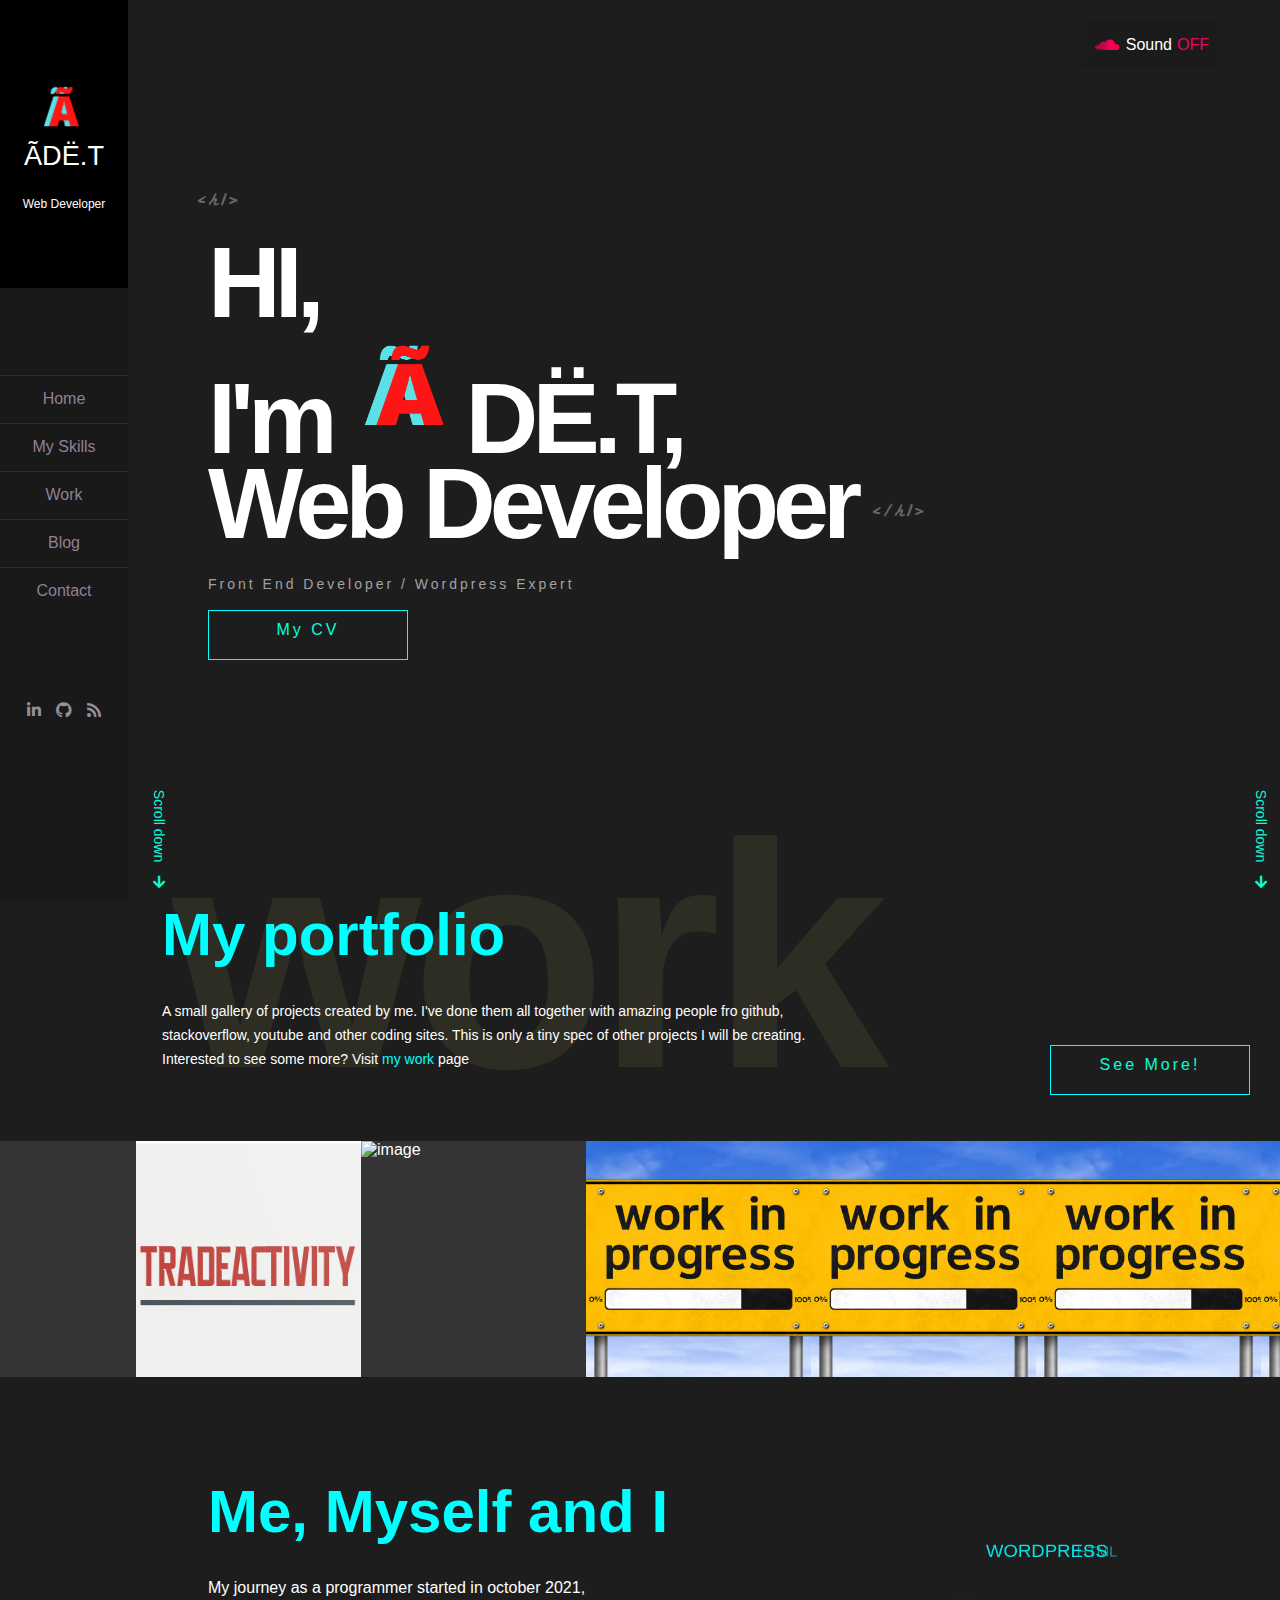
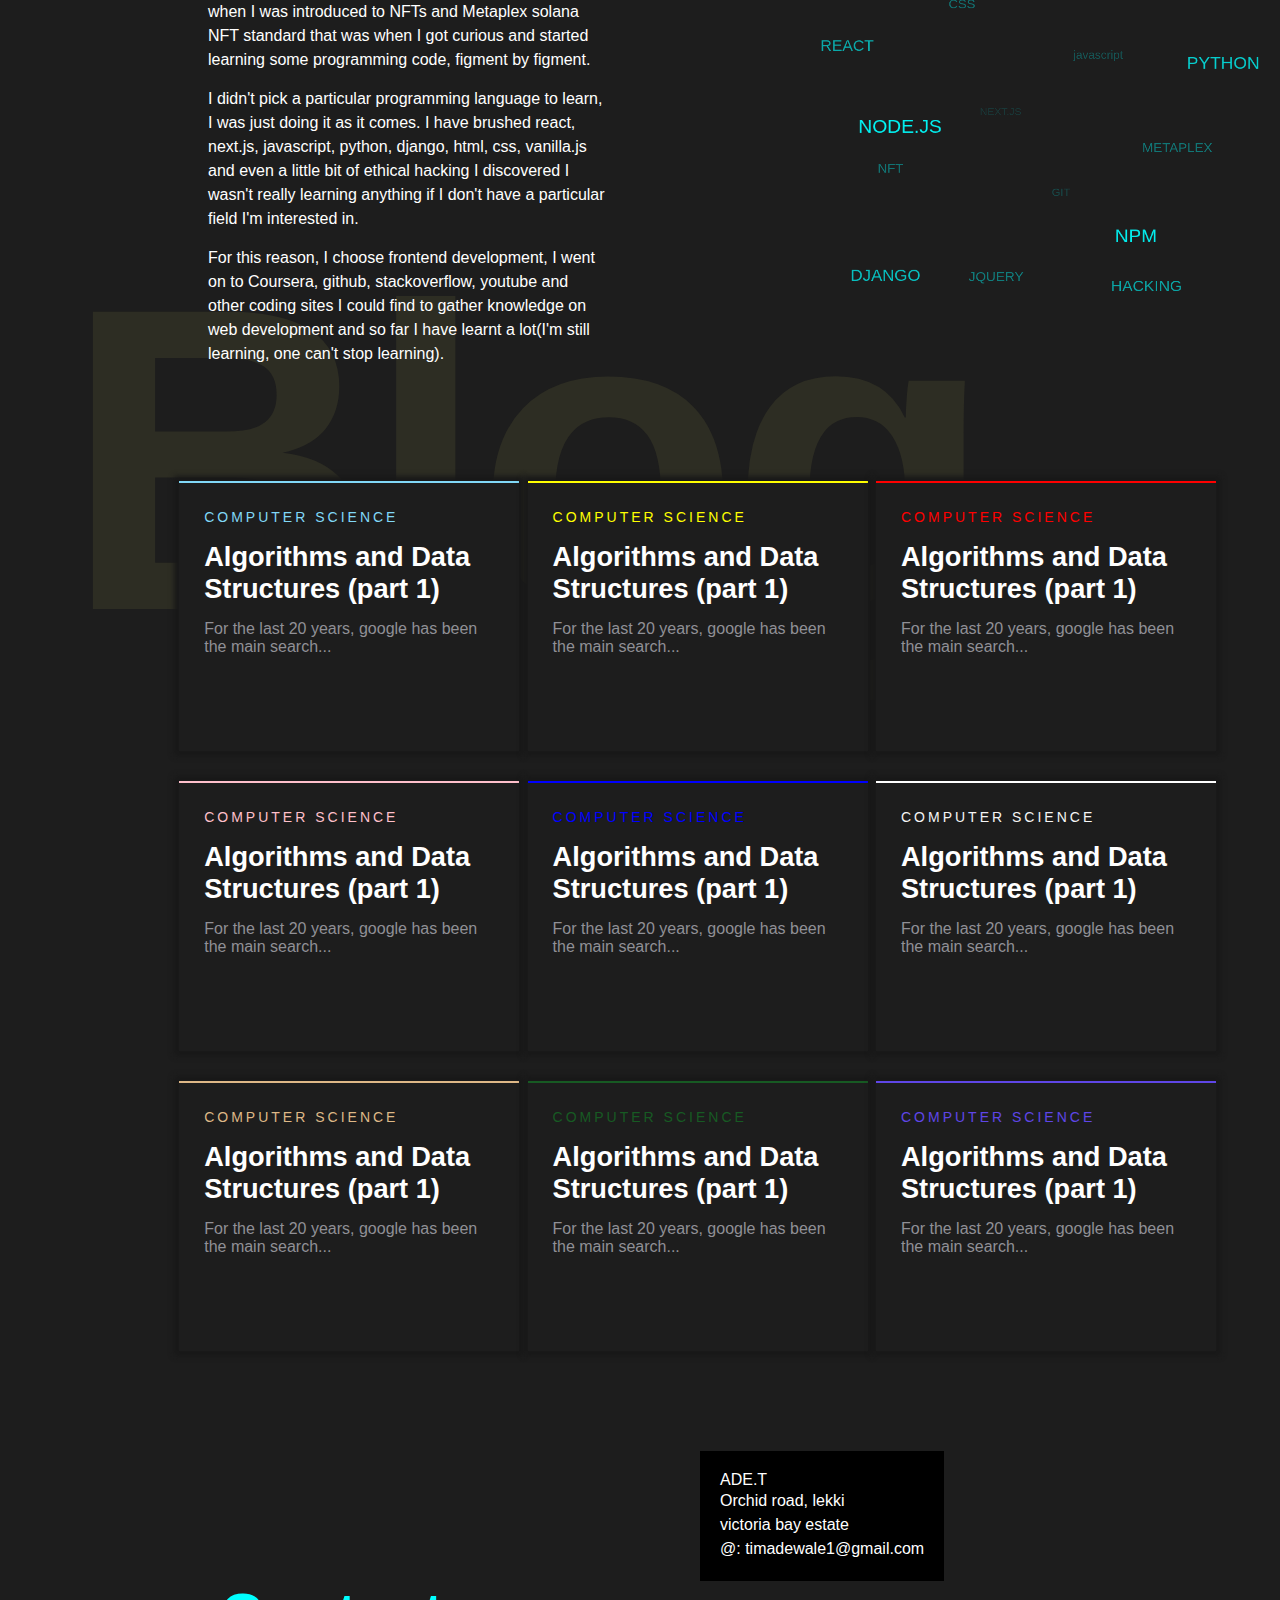
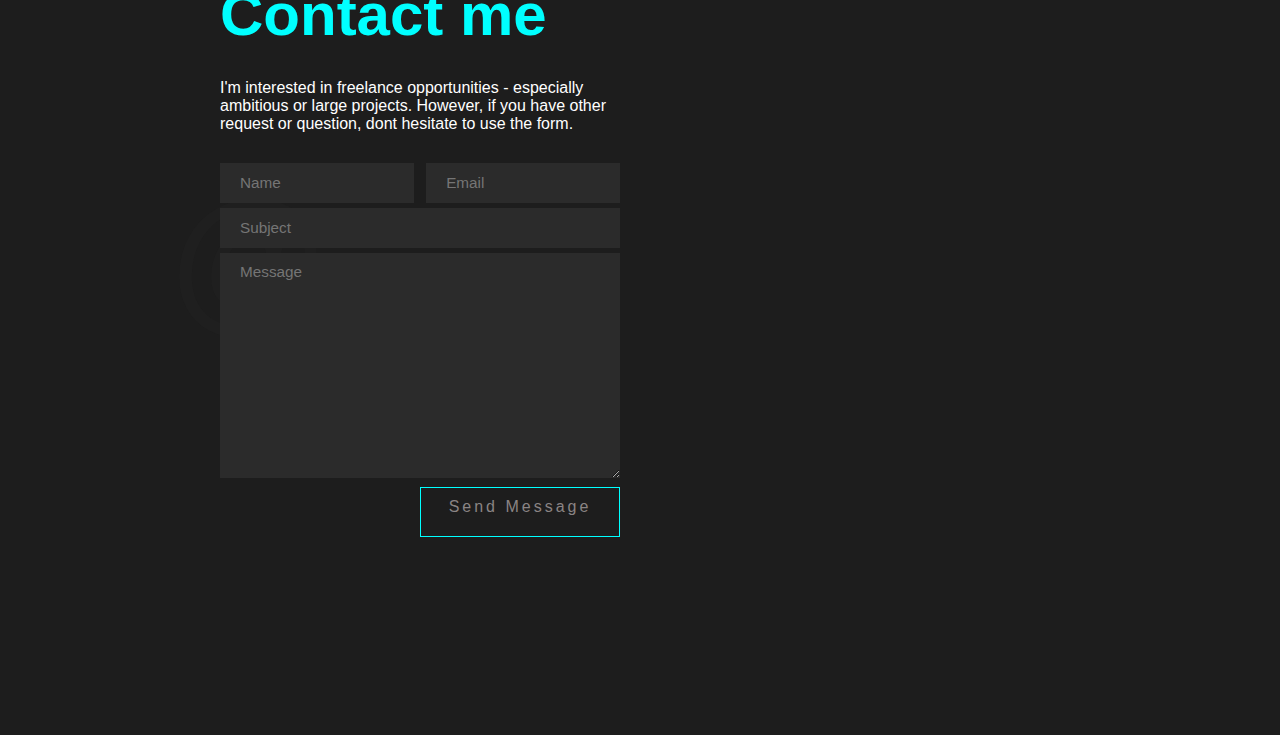
==== Create_jack-Portfolio/index.html @ e7a52b9a "first commit" ====
<!DOCTYPE html>
<html lang="en">
<head>
    <meta charset="UTF-8">
    <meta http-equiv="X-UA-Compatible" content="IE=edge">
    <meta name="viewport" content="width=device-width, initial-scale=1.0">
    <title>Adet portfolio</title>
    <link rel="stylesheet" href="css/styles.css">
    <link rel="stylesheet" href="css/all.min.css">
    <link rel="shortcut icon" href="./images/logo.png" type="image/x-icon">
</head>
<body>
   <header>
        <div id="sound">
            <audio id="myAudio">
                <source src="Avengers.mp3">
            </audio>
            <i class="fab fa-soundcloud sound-cloud"></i>
            <span>Sound</span>
            <div class="on-off">
                <span id="off">OFF</span>
                <span id="on">ON</span>
            </div>
        </div>
        <div class="btns-container">
            <i class="fas fa-bars bars"></i>
            <i class="fas fa-times times"></i>
        </div>
   </header>
   <aside class="aside">
    <div class="aside-wrapper">
        <div class="logo-section">
            <a class="logo" rel="home" href="#">
                <img src="images/logo.png" alt="logo">
                <span>ÃDË.T</span>
            </a>
            <span>Web Developer</span>
        </div>

        <nav class="nav-links">
            <a href="#">Home</a>
            <a href="#section-about">My Skills</a>
            <a href="#section-work">Work</a>
            <a href="#section-blog">Blog</a>
            <a href="#contact-section">Contact</a>
        </nav>
        <ul class="social-icons">
            <li>
                <a href="https://www.linkedin.com/in/timilehin-adewale-7911b8189" target="_blank">
                    <i class="fab fa-linkedin-in"></i>
                </a>
            </li>
            <li>
                <a href="https://github.com/timadewale1" target="_blank">
                    <i class="fab fa-github"></i>
                </a>
            </li>
            <li>
                <a href="">
                    <i class="fas fa-rss"></i>
                </a>
            </li>
        </ul>
    </div>
   </aside>
   <section id="section-home" class="section-home">
        <div class="text-zone">
            <h1>HI, <br> I'm
                <img src="images/logo.png" style="width: 7rem; height: 8rem" alt="ÃDË.T">DË.T, <br> Web Developer
            </h1>
            <p class="gray-text">Front End Developer / Wordpress Expert</p>
            <br>

            <a href="Timilehin cv.pdf" download class="contact-button">
                <div>
                    <span class="bg"></span>
                    <span class="base"></span>
                    <span class="text">
                        My CV
                    </span>
                </div>
            </a>
        </div>
        <div class="scroll-down">
            <span>Scroll down</span>
            <i class="fas fa-arrow-down"></i>
        </div>

        <div class="scroll-down scroll-down--left">
            <span>Scroll down</span>
            <i class="fas fa-arrow-down"></i>
        </div>
   </section>

   <section id="section-work">
    <div id="header">
        <h2>My portfolio</h2>
    </div>
    <div class="text-zone-2">
        <div>
            <p>A small gallery of projects created by me.
                I've done them all together with amazing people fro  github, stackoverflow, youtube and other coding sites.
                This is only a tiny spec of other projects I will be creating.
                <br>
                Interested to see some more? Visit <a href="#" class="me">my work</a> page
            </p>
        </div>
        <a href="#" class="contact-button">
            <div>
                <span class="bg"></span>
                <span class="base"></span>
                <span class="text">
                    See More!
                </span>
            </div>
        </a>
    </div>
    <div class="fake-big-2">work</div>
   </section>

   <div id="home-magicwall" class="fake-magicwall">
    <ul>
        <li>
            <div class="magic-wall_item lazyload">
                <img src="last one/trade.jpg" alt="image">
                <div class="hovercontent"></div>
                <a href="last one/index.html" target="_blank" class="colorbox"></a>
            </div>
        </li>
        <li>
            <div class="magic-wall_item lazyload">
                <img src="anotherportfolio/youtube/starter/logo.png" alt="image">
                <div class="hovercontent"></div>
                <a href="anotherportfolio/youtube/starter/public/index.html" target="_blank" class="colorbox"></a>
            </div>
        </li>
        <li>
            <div class="magic-wall_item lazyload">
                <img src="istockphoto-1317820316-612x612.jpg" alt="image">
                <div class="hovercontent"></div>
                <a href="#" class="colorbox"></a>
            </div>
        </li>
        <li>
            <div class="magic-wall_item lazyload">
                <img src="istockphoto-1317820316-612x612.jpg" alt="image">
                <div class="hovercontent"></div>
                <a href="#" class="colorbox"></a>
            </div>
        </li>
        <li>
            <div class="magic-wall_item lazyload">
                <img src="istockphoto-1317820316-612x612.jpg" alt="image">
                <div class="hovercontent"></div>
                <a href="#" class="colorbox"></a>
            </div>
        </li>
        <li>
            <div class="magic-wall_item lazyload">
                <img src="istockphoto-1317820316-612x612.jpg" alt="image">
                <div class="hovercontent"></div>
                <a href="#" class="colorbox"></a>
            </div>
        </li>
        <li>
            <div class="magic-wall_item lazyload">
                <img src="istockphoto-1317820316-612x612.jpg" alt="image">
                <div class="hovercontent"></div>
                <a href="#" class="colorbox"></a>
            </div>
        </li>
        <li>
            <div class="magic-wall_item lazyload">
                <img src="istockphoto-1317820316-612x612.jpg" alt="image">
                <div class="hovercontent"></div>
                <a href="#" class="colorbox"></a>
            </div>
        </li>
        <li>
            <div class="magic-wall_item lazyload">
                <img src="istockphoto-1317820316-612x612.jpg" alt="image">
                <div class="hovercontent"></div>
                <a href="#" class="colorbox"></a>
            </div>
        </li>
        <li>
            <div class="magic-wall_item lazyload">
                <img src="istockphoto-1317820316-612x612.jpg" alt="image">
                <div class="hovercontent"></div>
                <a href="#" class="colorbox"></a>
            </div>
        </li>
    </ul>
   </div>
<section id="section-about">

    <div class="text-zone-3">
        <div id="header">
            <h2>Me, Myself and I</h2>
        </div>
        <p>My journey as a programmer started in october 2021, when I was introduced to NFTs and Metaplex solana NFT standard
            that was when I got curious and started learning some programming code, figment by figment.
        </p>
        <p>
           I didn't pick a particular programming language to learn, I was just doing it as it comes.
           I have brushed react, next.js, javascript, python, django, html, css, vanilla.js and even a little bit of ethical hacking
           I discovered I wasn't really learning anything if I don't have a particular field I'm interested in.
        </p>
        <p>
            For this reason, I choose frontend development, I went on to Coursera, github, stackoverflow, youtube and other coding sites I could find to
            gather knowledge on web development and so far I have learnt a lot(I'm still learning, one can't stop learning).

        </p>
    </div>
    <div class="skills-chart">
        <div id="myCanvasContainer">
            <canvas width="500" height="500" id="myCanvas">
                <ul id="tags">
                    <li><a href="#" target="_blank">HTML</a></li>
                    <li><a href="#" target="_blank">CSS</a></li>
                    <li><a href="#" target="_blank">WORDPRESS</a></li>
                    <li><a href="#" target="_blank">javascript</a></li>
                    <li><a href="#" target="_blank">REACT</a></li>
                    <li><a href="#" target="_blank">PYTHON</a></li>
                    <li><a href="#" target="_blank">NEXT.JS</a></li>
                    <li><a href="#" target="_blank">NODE.JS</a></li>
                    <li><a href="#" target="_blank">METAPLEX</a></li>
                    <li><a href="#" target="_blank">NFT</a></li>
                    <li><a href="#" target="_blank">NPM</a></li>
                    <li><a href="#" target="_blank">GIT</a></li>
                    <li><a href="#" target="_blank">DJANGO</a></li>
                    <li><a href="#" target="_blank">HACKING</a></li>
                    <li><a href="#" target="_blank">JQUERY</a></li>
                </ul>
            </canvas>
        </div>
    </div>
</section>
<section id="section-blog" class="section-blog">
<div class="fake-big-2">Blog</div>
<div class="blog-articles">

    <article class="post-articles" style="border-top: 2px solid #81d8f7;">
    <div class="post-content">
        <time class="post-date" style="color: #81d8f7;">Computer Science</time>
        <div class="blog-post-title">
            <h5>
                <a href="#">Algorithms and Data Structures (part 1)</a>
            </h5>
        </div>
        <div class="blog-post-content">
            For the last 20 years, google has been the main search...
        </div>
    </div>
</article>
<article class="post-articles" style="border-top: 2px solid yellow;">
    <div class="post-content">
        <time class="post-date" style="color: yellow;">Computer Science</time>
        <div class="blog-post-title">
            <h5>
                <a href="#">Algorithms and Data Structures (part 1)</a>
            </h5>
        </div>
        <div class="blog-post-content">
            For the last 20 years, google has been the main search...
        </div>
    </div>
</article>
<article class="post-articles" style="border-top: 2px solid red;">
    <div class="post-content">
        <time class="post-date" style="color: red;">Computer Science</time>
        <div class="blog-post-title">
            <h5>
                <a href="#">Algorithms and Data Structures (part 1)</a>
            </h5>
        </div>
        <div class="blog-post-content">
            For the last 20 years, google has been the main search...
        </div>
    </div>
</article>
<article class="post-articles" style="border-top: 2px solid pink;">
    <div class="post-content">
        <time class="post-date" style="color: pink;">Computer Science</time>
        <div class="blog-post-title">
            <h5>
                <a href="#">Algorithms and Data Structures (part 1)</a>
            </h5>
        </div>
        <div class="blog-post-content">
            For the last 20 years, google has been the main search...
        </div>
    </div>
</article>
<article class="post-articles" style="border-top: 2px solid blue;">
    <div class="post-content">
        <time class="post-date" style="color: blue;">Computer Science</time>
        <div class="blog-post-title">
            <h5>
                <a href="#">Algorithms and Data Structures (part 1)</a>
            </h5>
        </div>
        <div class="blog-post-content">
            For the last 20 years, google has been the main search...
        </div>
    </div>
</article>
<article class="post-articles" style="border-top: 2px solid white;">
    <div class="post-content">
        <time class="post-date" style="color: whitesmoke;">Computer Science</time>
        <div class="blog-post-title">
            <h5>
                <a href="#">Algorithms and Data Structures (part 1)</a>
            </h5>
        </div>
        <div class="blog-post-content">
            For the last 20 years, google has been the main search...
        </div>
    </div>
</article>
<article class="post-articles" style="border-top: 2px solid burlywood;">
    <div class="post-content">
        <time class="post-date" style="color: burlywood;">Computer Science</time>
        <div class="blog-post-title">
            <h5>
                <a href="#">Algorithms and Data Structures (part 1)</a>
            </h5>
        </div>
        <div class="blog-post-content">
            For the last 20 years, google has been the main search...
        </div>
    </div>
</article>
<article class="post-articles" style="border-top: 2px solid #175a23;">
    <div class="post-content">
        <time class="post-date" style="color: #175a23;">Computer Science</time>
        <div class="blog-post-title">
            <h5>
                <a href="#">Algorithms and Data Structures (part 1)</a>
            </h5>
        </div>
        <div class="blog-post-content">
            For the last 20 years, google has been the main search...
        </div>
    </div>
</article>
<article class="post-articles" style="border-top: 2px solid #5f46e7;">
    <div class="post-content">
        <time class="post-date" style="color: #5f46e7;">Computer Science</time>
        <div class="blog-post-title">
            <h5>
                <a href="#">Algorithms and Data Structures (part 1)</a>
            </h5>
        </div>
        <div class="blog-post-content">
            For the last 20 years, google has been the main search...
        </div>
    </div>
</article>

</div>
</section>

<section id="contact-section">
<div class="contact-section contact-wrapper">
    <div class="fake-big">@</div>
    <form class="contact-form">
        <div class="contact-heading">
            <div id="header">
                <h2>Contact me</h2>
            </div>
            <p>
                 I'm interested in freelance opportunities - especially ambitious or large projects. However, if you have other request or question, dont hesitate to use the form.
            </p>
        </div>
            <div class="form-input-wrapper">
                <div class="form-input-group">
                    <input type="text" placeholder="Name" name="name">
                    <span></span>
                </div>
                <div class="form-input-group">
                    <input type="email" name="email" placeholder="Email" class="email">
                    <span></span>
                </div> 
</div>
<div class="form-input-group">
    <input type="text" name="subject" placeholder="Subject" class="subject">
    <span></span>
</div>
<div class="form-input-group">
<textarea type="text" placeholder="Message" class="Message"></textarea>
<span></span>
</div>
<div class="message"></div>
<button type="submit" class="contact-button submit-button">
    <div>
        <span class="bg"></span>
        <span class="base"></span>
        <span class="text">
            Send Message
        </span>
    </div>
</button>
    </form>

    <div class="google-map">
        <iframe
            src="https://www.google.com/maps/embed?pb=!1m14!1m12!1m3!1d31716.791801707954!2d3.5171256290527397!3d6.445505750022393!2m3!1f0!2f0!3f0!3m2!1i1024!2i768!4f13.1!5e0!3m2!1sen!2sng!4v1663961515695!5m2!1sen!2sng"
            style="border:0;" allowfullscreen="" loading="lazy" referrerpolicy="no-referrer-when-downgrade">
        </iframe>
        <div class="map-content">
            <p>ADE.T </p>
            <span>
                Orchid road, lekki
                <br />
                victoria bay estate
            </span>
            <br />
            <span>@: timadewale1@gmail.com</span>
        </div>
    </div>
</div>
</section>


<script type="text/javascript" src="https://code.jquery.com/jquery-3.6.0.js"></script>
<script type="text/javascript" src="https://cdn.jsdelivr.net/npm/@emailjs/browser@3/dist/email.min.js">
</script>
  <script type="text/javascript" src="javascript/jquery.tagcanvas.js"></script>
   <script type="text/javascript"  src="javascript/index.js"></script>	
   <script type="text/javascript" src="javascript/main.js"></script>
</body>
</html>
---- Create_jack-Portfolio/css/styles.css ----
@import url('https://fonts.googleapis.com/css2?family=La+Belle+Aurore&display=swap');
@import url('https://fonts.googleapis.com/css2?family=Open+Sans&display=swap');
*,
::before,
::after{
    margin: 0;
    padding: 0;
    box-sizing: border-box;
}
body{
    font-family: sans-serif;
    color: rgb(255, 255, 255);
    background: rgb(29, 29, 29);
}
header{
    width: 95%;
    height: 10vh;
    margin: auto;
    display: flex;
    justify-content: space-between;
    align-items: center;
    position: fixed;
    z-index: 2;
}
#sound{
    padding: 7px;
    background-color: #1b1b1b;
    border-radius: 5px;
    display: flex;
    align-items: center;
    color: #fff;
}
.sound-cloud{
    font-size: 1.2rem;
    margin: 7px;
    color: #f50057;
}
.on-off{
    cursor: pointer;
    margin-left: 5px;
}
#off{
    color: #f50057;
}
#on{
    display: none;
    color: #08fdd8;
}
.btns-container .fas{
    font-size: 2rem;
    padding: 10px;
    background-color: #181818;
    color: #fff;
    cursor: pointer;
}
.btns-container fas:nth-child(2){
    display: none;
}
 
.aside{
    width: 100%;
    height: 0;
    position: fixed;
    top: 0;
    left: 0;
   overflow: hidden;
   background-color: #191919;
   z-index: 1;
}
.show-nav{
    height: 100%;
    overflow: visible;
}
.aside-wrapper{
    height: 100vh;
    display: flex;
    align-items: center;
    justify-content: space-between;
    flex-direction: column;
}
.logo-section{
    min-height: 32vh;
    width: 100%;
    display: flex;
    justify-content: center;
    align-items: center;
    flex-direction: column;
    background-color: #000;
    color: #fff;
}
.logo{
    display: grid;
    place-items: center;
    text-decoration: none;
}
.logo img{
    width: 45px;
    height: auto;
}
.logo span{
    font-size: 1.7rem;
    color: #fff;
}
.logo-section > span{
    margin-top: 25px;
    font-size: 12px;
    font-size: 'Times New Roman', Times, serif;
}

.nav-links a{
    display: block;
    text-align: center;
    line-height: 3rem;
    text-decoration: none;
    color: #908096;
}
.nav-links a:hover{
    color: aqua;
}
.nav-links a::before{
    content: '';
    width: 100%;
    height: 1px;
    position: absolute;
    left: 0;
    background-color: #2d2d2e;
}
.social-icons{
    list-style: none;
    display: flex;
    margin-bottom: 30px;
}
.social-icons li{
    width: 30px;
    font-size: 1rem;
}
.social-icons li a{
    text-decoration: none;
    color: #909096;
}
.social-icons li a:hover{
    color: aqua;
}

#section-home{
    min-height: 100vh;
    display: flex;
    align-items: center;
    padding-left: 1.5rem;
}
.text-zone h1{
    font-size: 3rem;
    line-height: 50px;
    letter-spacing: -3px;
    position: relative;
}
.text-zone h1::before{
    content: '<h1>';
    position: absolute;
    top: -80px;
    left: -10px;
    font-size: 1.2rem;
    font-family: 'la belle Aurore', cursive;
    color: #666565;
    letter-spacing: 3px;
}
.text-zone h1::after{
    content: '</h1>';
    position: absolute;
    bottom:  -10px;
    right: -70px;
    font-size: 1.2rem;
    font-family: 'la belle Aurore', cursive;
    color: #666565;
    letter-spacing: 3px;
}
.text-zone img{
    width: 35px;
    height: 50px;
}
.text-zone .gray-text{
    margin-top: 30px;
    color: #a2a2a3;
    letter-spacing: 0px;
    font-size: 14px;
    position: relative;
}

.contact-button{
    text-align: center;
    margin-top: 50px 0 0;
text-decoration: none;
width: 100%;
max-width: 200px;
height: 50px;
display: block;
line-height: 40px;
letter-spacing: 3px;
position: relative;
color: #08fdd8;
}
.contact-button div{
    position: relative;
    width: 100%;
    height: 100%;
    overflow: hidden;
    transition: all .3s ease-in-out;
}
.contact-button span.bg{
    position: absolute;
    width: 0%;
    height: 100%;
    left: -5px;
    top: 0;
    transition: all .3s ease-in-out;
    background-color: aqua;
    transform: skewX(-19deg);
}
.contact-button:hover span.bg{
    width: 110%;
}
.contact-button span.base{
    width: 100%;
    height: 100%;
    position: absolute;
    left: 0;
    border: 1px solid aqua;
    box-sizing: border-box;
}
.contact-button span.text{
    position: absolute;
    width: 100%;
    height: 100%;
    top: 0;
    left: 0;
}
.contact-button:hover span.text{
    color: #1d1d1d;
}
.scroll-down{
    position: absolute;
    right: 30px;
    bottom: 3.3rem;
    display: flex;
    flex-direction: column;
    align-items: center;
    justify-content: center;
    transform: rotate(90deg);
    display: block;
    font-size: 14px;
    color: #08fdd8;
}
.scroll-down--left{
    left: -30px;
    right: auto;
}
.scroll-down span{
    display: inline-block;
    animation: scroll .5s linear infinite alternate-reverse;
}
@keyframes scroll{
    0%{
        transform: translateX(-7px);
    }
    100%{
        transform: translateX(7px);
    }
}
.scroll-down .fas{
    transform: rotate(270deg);
    margin-left: 10px;
}

#section-work{
    padding-right: 5rem 0 5rem 1.5rem;
    position: relative;
}
#header{
    font-size: 2rem;
    color: aqua;
    margin-bottom: 30px;
}
.text-zone-2 p{
    line-height: 1.5;
}
.me{
    text-decoration: none;
    color: aqua;
}
.fake-big {
    display: block;
    font-size: 10rem;
    font-weight: bolder;
    position: absolute;
    left: 170px;
    color: rgba(65,65,65,0.068);
    text-shadow: 2px 2px 4px 0 rgba(27, 26, 26, 0.5);
    user-select: none;
}
.fake-big-2{
    font-size: 12rem;
    font-weight: 700;
    position: absolute;
    color: #2d2d23;
    left: 10px;
    bottom: -70px;
    letter-spacing: -10px;
    z-index: -999;
}
.fake-magicwall{
    background-color: rgba(255, 255, 255, 0.1);
}
.fake-magicwall ul{
    list-style: none;
    display: flex;
    display: -ms-flexbox;
    display: -webkit-box;
    flex-wrap: wrap;
}
.fake-magicwall ul li{
    width: 161px;
    height: 160px;
    position: relative;
    overflow: hidden;
    display: list-item;
}
.fake-magicwall .magic-wall_item{
    position: absolute;
    top: 0;
    left: 0;
    bottom: 0;
    right: 0;
    transition: transform 0.5s, opacity 0.5s;
    transition: transform 0.5s, opacity 0.5s, -webkit-transform 0.5s;
}
.fake-magicwall img{
    width: 100%;
    height: 100%;
    object-fit: cover;
}
.fake-magicwall ul li:hover .magic-wall_item{
    transform: scale(1.14);
    -ms-transform: scale(1.4);
    -webkit-transform: scale(1.14);
}
.fake-magicwall ul li a.colorbox{
    display: flex;
    position: absolute;
    top: 0;
    left: 0;
    width: 100%;
    height: 100%;
    background: url(../images/circle.png) no-repeat;
    opacity: 0;
    transition: all 150ms ease-out;
    -o-transition: all 150ms ease-out;
    -webkit-transition: all 150ms ease-out;
    transform: scale(0.2);
}
.fake-magicwall ul li:hover a.colorbox{
    transform: scale(0.6);
    opacity: 1;
}

#section-about{
    padding-left: 1.5rem;
    margin-top: 100px;
    display: flex;
    flex-direction: column;
    justify-content: space-between;
    align-items: center;
    position: relative;
}
.text-zone-3 p{
    margin-bottom: 15px;
    line-height: 1.5rem;
}


.section-blog{
    width: 85%;
    margin: 100px auto 0;
    position: relative;
}
.section-blog .fake-big-2{
    font-size: 12rem;
    font-weight: bolder;
    position: absolute;
    top: -180px;
    left: 0;
}
.blog-articles{
    display: flex;
    justify-content: space-between;
    align-items: center;
    flex-direction: column;
}
.post-articles{
    width: 100%;
    height: 220px;
    background-color: #1d1d1d;
    padding: 25px;
    color: #909096;
    box-shadow: 0 0 5px 5px #191919;
    margin-bottom: 30px;
}
.post-date{
    font-size: 14px;
    letter-spacing: 3px;
    text-transform: uppercase;
}
.blog-post-title h5 a{
    font-size: 1.5rem;
    text-decoration: none;
    color: #fff;
    display: block;
    margin: 15px 0;
}
.blog-post-title h5 a:hover{
    color: #06b99e;
}
.contact-heading{
    margin-bottom: 30px;
}
.contact-section{
    width: 85%;
    margin: 0 auto;
    min-height: 100vh;
    display: flex;
    justify-content: center;
    align-items: center;
    flex-direction: column;
    position: relative;
}
.form-input-group{
    width: 100%;
    position: relative;
}
.form-input-group input, textarea{
    width: 100%;
    height: 40px;
    outline: none;
    border: none;
    padding: 0 20px;
    margin-bottom: 5px;
    font-family: sans-serif;
    font-size: 0.957rem;
    box-shadow: 0 0 0px 1000px #2b2b2b inset;
    color: #8a8484;
}
.form-input-group textarea{
    height: 25vh;
    padding: 10px 20px;
}
.submit-button{
    background: transparent;
    border: none;
    outline: none;
    float: right;
    display: block;
    font-size: 1rem;
    cursor: pointer;
    color: #8a8484;
}

.form-input-group input + span::after, 
.form-input-group textarea + span::after{
    content: ''; 
    width: 0;
    height: 2px;
    position: absolute;
    background: aqua;
    bottom: 5px;
    left: 0;
    transition: ALL 0.3s linear;
}
.form-input-group input:focus + span::after, 
.form-input-group textarea:focus + span::after{
    width: 100%;
}
.error input, 
.error textarea{
    border-bottom: 2px solid red;
    transition: all 0.2s linear;
}
.success input, 
.success textarea{
    border-bottom: 2px solid green;
    transition: all 0.2s linear;
}
.message{
    position: absolute;
    bottom: 500px;
    right: 0;
    transition: all 0.3s ease-in-out;
    /* width: 200px; */
    /* background-color: red; */
    /* height: 50px; */
    transform: translate(100%, 50%);
    transition: all 0.3s linear;
    display: flex;
    flex-direction: column-reverse;
}
.message-content{
    padding: 15px;
    background: red;
    color: white;
    opacity: 1;
    transition: opacity 550ms ease-in-out;
    margin-bottom: 5px;
}
.message-content.hide{
    opacity: 0;
}
.google-map{
    position: relative;
    width: 100%;
}
.google-map iframe{
    width: 100%;
    margin-top: 50px;
    height: 60vh;
    position: relative;
}
.map-content{
    background-color: black;
    color: white;
    position: absolute;
    top: 70px;
    left: 40px;
    padding: 20px;
    backdrop-filter: blur(70%);
}
.map-content span{
    font-size: 16px;
    line-height: 1.5rem;
}




@media screen and (min-width: 950px) {
    header{
        justify-content: flex-end;
    }
    .btns-container{
        display: none;
    }

    .aside{
        width: 10%;
        height: 100%;
    }
    .aside-wrapper{
        height: 80%;
    }
    .logo-section{
        height: 25vh;
    }
    .logo img{
        width: 50px;
        height: auto;
    }
    .social-icons{
        margin-bottom: 0;
    }
    .social-icons li{
        text-align: center;
        font-size: 1rem;
    }

#section-home{
    padding-left: 13rem;
}
.text-zone h1{
    font-size: 6.3rem;
    line-height: 85px;
    letter-spacing: -6px;
}
.text-zone img{
    width: 35px;
    height: 50px;
}
.text-zone .gray-text{
    margin-top: 30px;
    color: #a2a2a3;
    letter-spacing: 3px;
}
.scroll-down{
    right: -30px;
    bottom: 3.3rem;
}
.scroll-down--left{
    left: 110px;
    right: auto;
}
#section-work{
    width: 85%;
    margin: 0 30px 0 auto;
    display: flex;
    flex-direction: column;
}
.text-zone-2{
    display: flex;
    justify-content: space-between;
    align-items: center;
}
#header{
    font-size: 2.5rem;
}
.text-zone-2 p{
    width: 700px;
    font-size: 14px;
    line-height: 1.5rem;
    margin-bottom: 70px;
}
.fake-big-2{
    font-size: 20rem;
    font-weight: 700;
    right: 560px;
    /* top: 0; */
    bottom: 1px;
}
.fake-magicwall{
    padding-left: 8.5rem;
}
.fake-magicwall ul li{
    width: 225px;
    height: 236px;
}

#section-about{
    flex-direction: row;
    padding-left: 13rem;
}
#text-zone-3 #header{
    width: 500px;
    font-size: 3rem;
}
.text-zone-3 p{
    width: 400px;
}
.skills-charts{
    margin-right: 20%;
}

.section-blog{
    width: 90%;
    margin: 100px auto 0;
}
.section-blog .fake-big-2{
    font-size: 27rem;
    top: -270px;
}
.blog-articles{
    width: 90%;
    margin: 0 0 0 auto;
    flex-flow: row wrap;
}
.post-articles{
    width: 340px;
    height: 270px;
}
.blog-post-title h5 a{
    font-size: 1.7rem;
    line-height: 2rem;
}
.contact-section {
    width: 100%;
    display: grid;
    grid-template-columns: 1fr 1fr;
    align-items: center;
    grid-column-gap: 2.5rem;
}
.contact-form{
    width: 400px;
    margin: 0 0 0 auto;
}
.form-input-wrapper{
    display: grid;
    grid-template-columns: 1fr 1fr;
    grid-column-gap: 0.77rem;
}
.google-map iframe{
    width: 100%;
    height: 100vh;
}

}  

#nokey{
    color: blue;
}
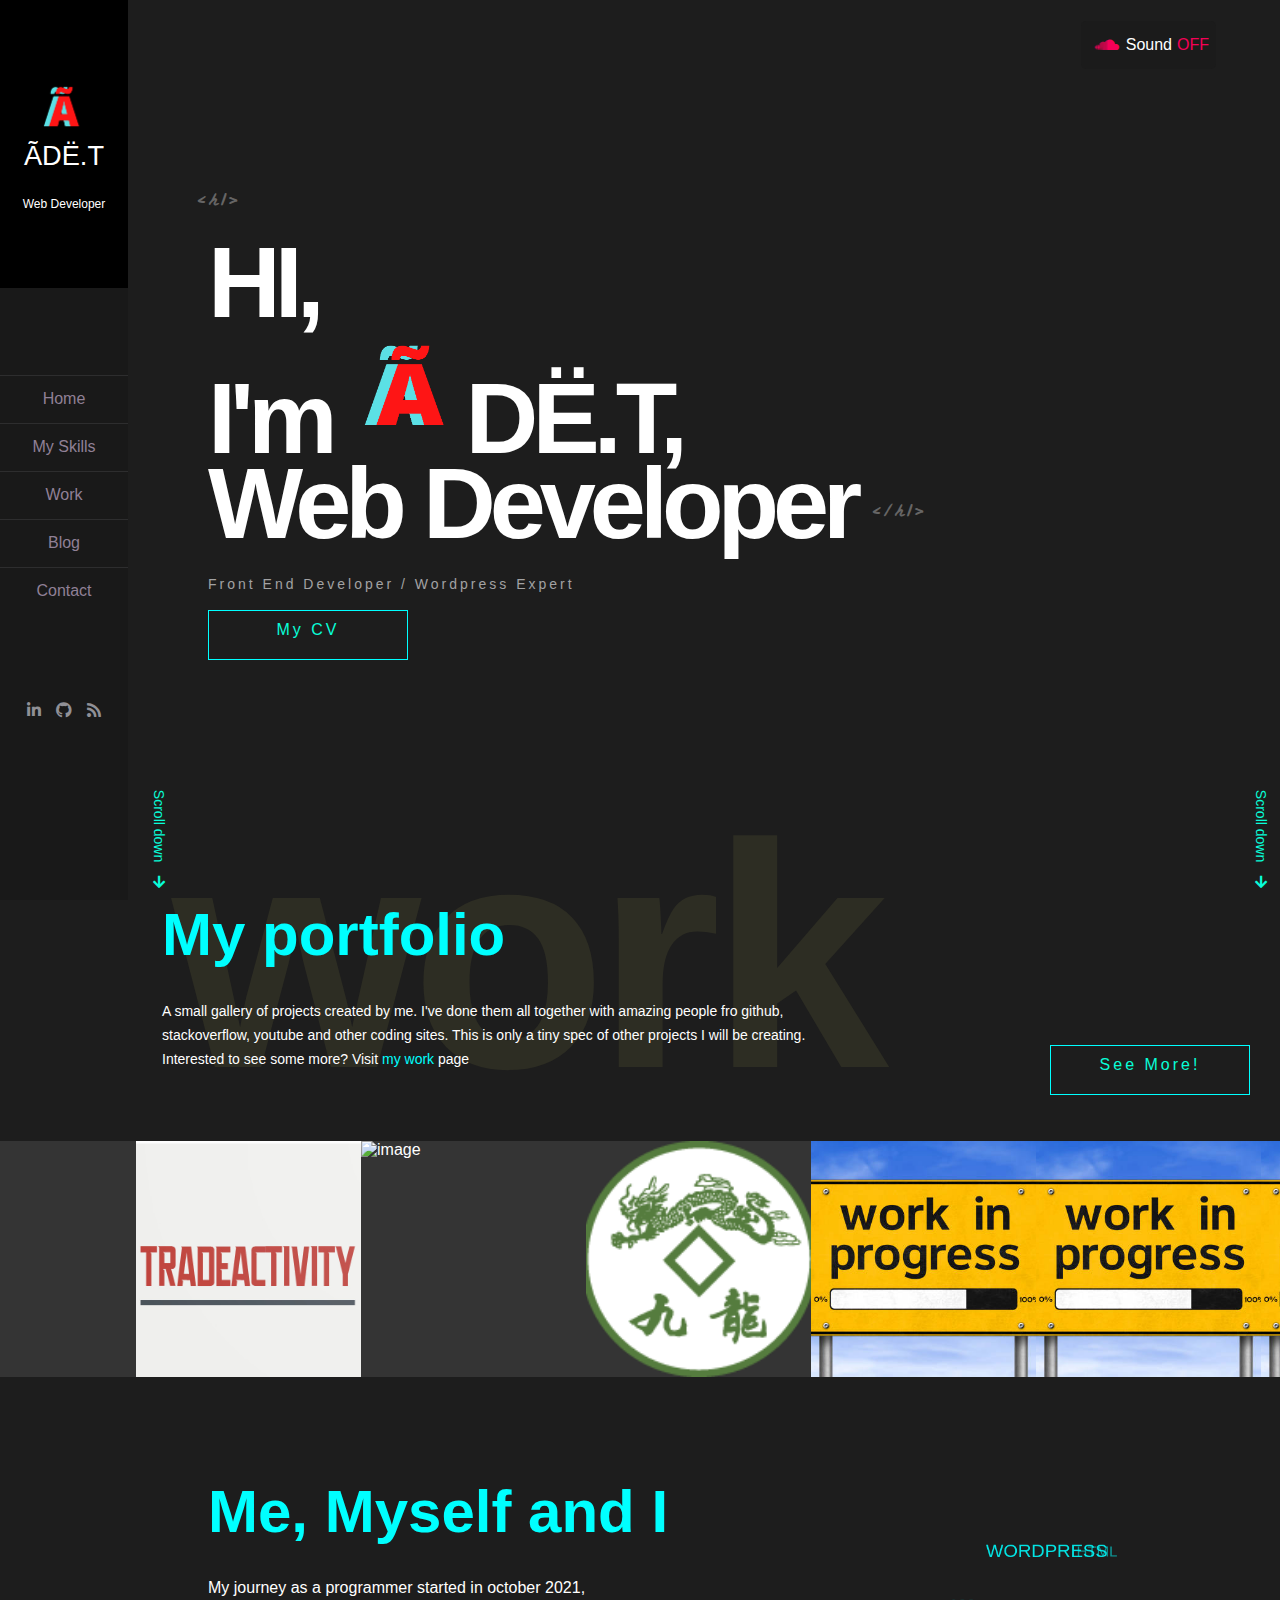
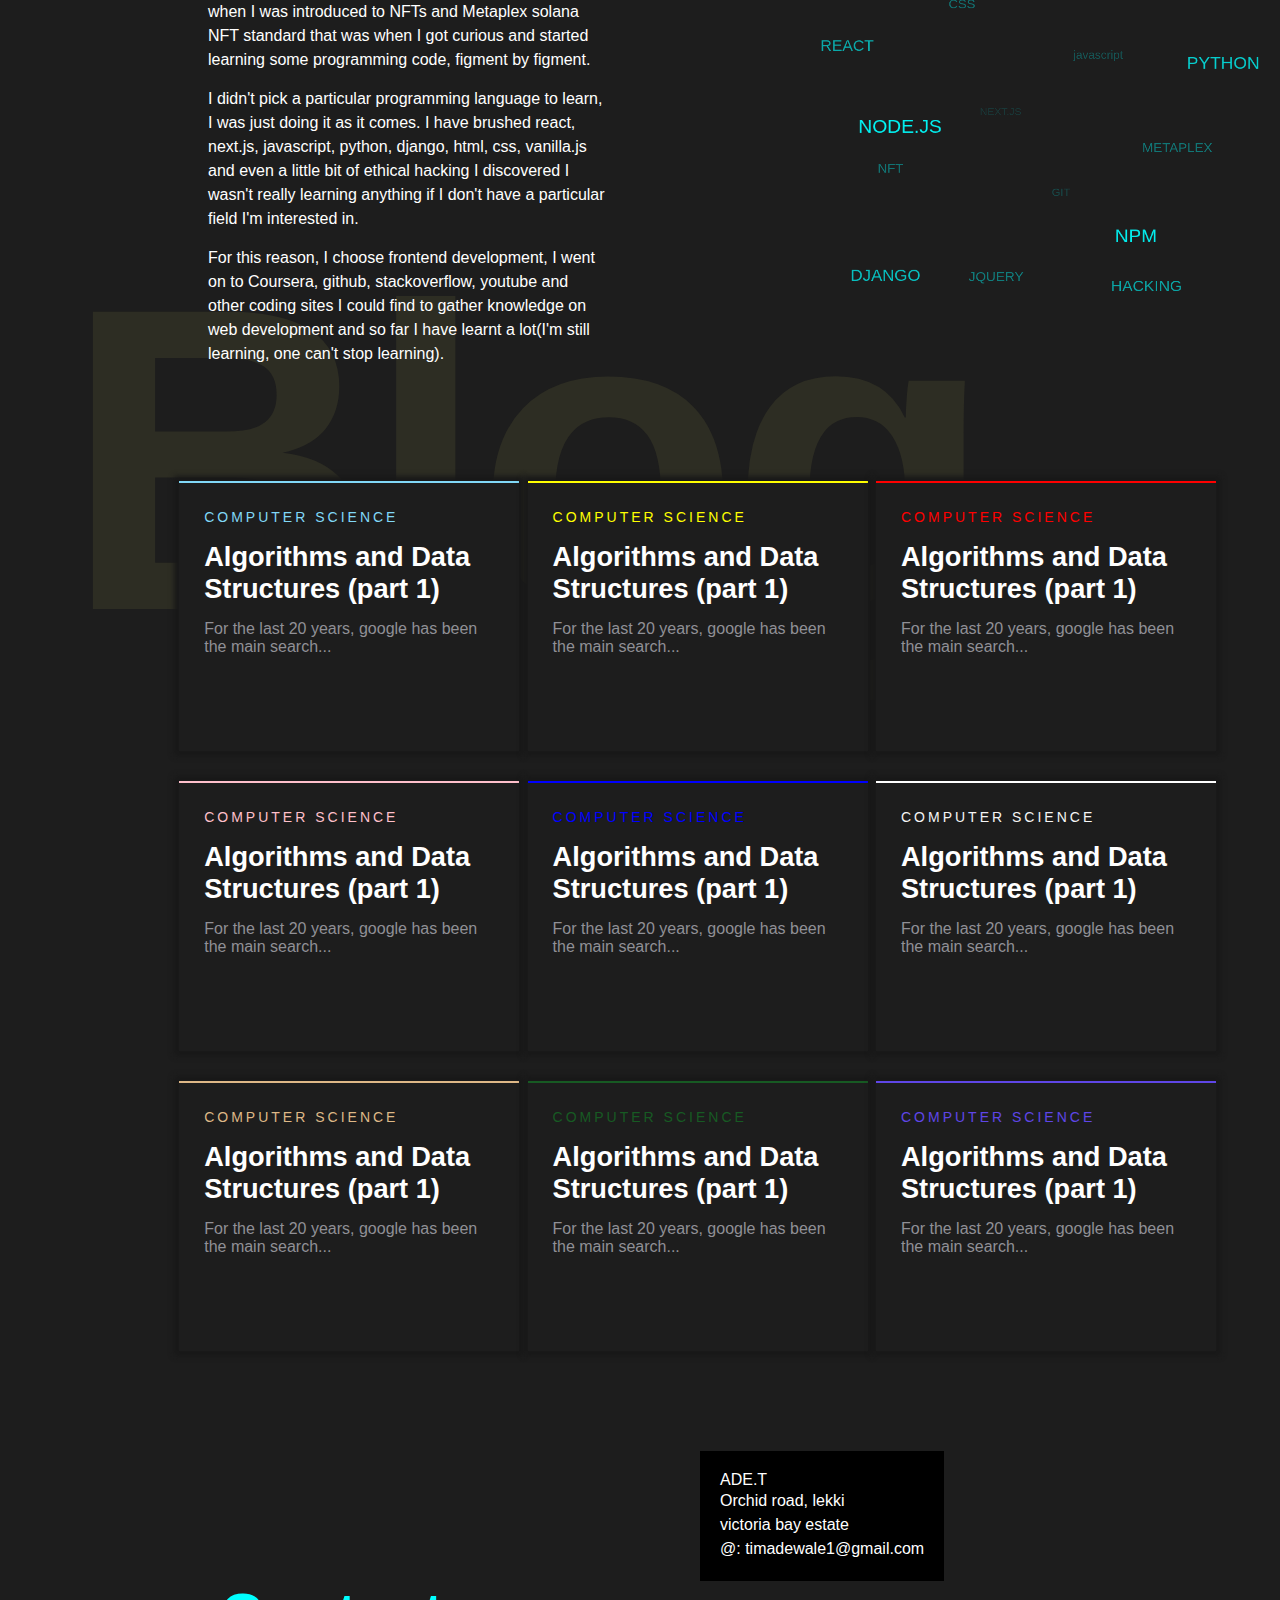
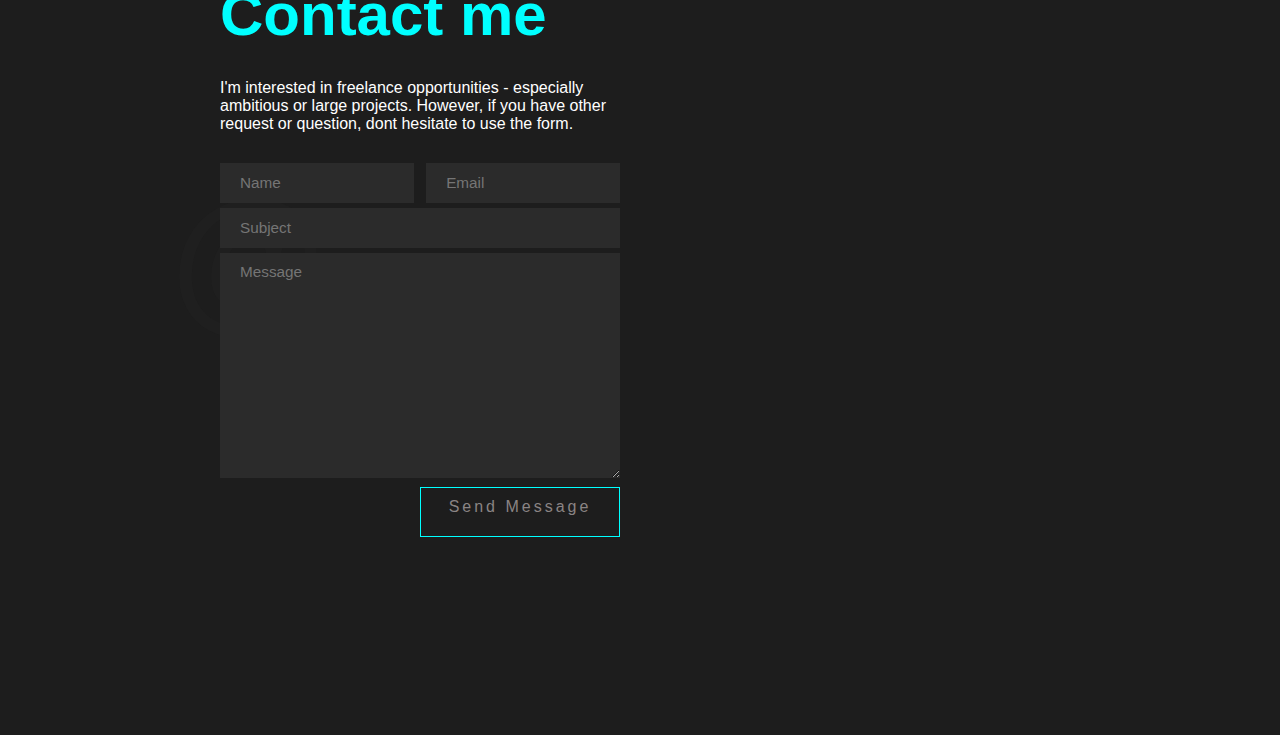
==== commit c7dc274b: "commit" ====
--- a/Create_jack-Portfolio/index.html
+++ b/Create_jack-Portfolio/index.html
@@ -136,9 +136,9 @@
         </li>
         <li>
             <div class="magic-wall_item lazyload">
-                <img src="istockphoto-1317820316-612x612.jpg" alt="image">
-                <div class="hovercontent"></div>
-                <a href="#" class="colorbox"></a>
+                <img src="assignment/images/restaurant-logo_large.png" alt="image">
+                <div class="hovercontent"></div>
+                <a href="assignment/index.html" target="_blank" class="colorbox"></a>
             </div>
         </li>
         <li>
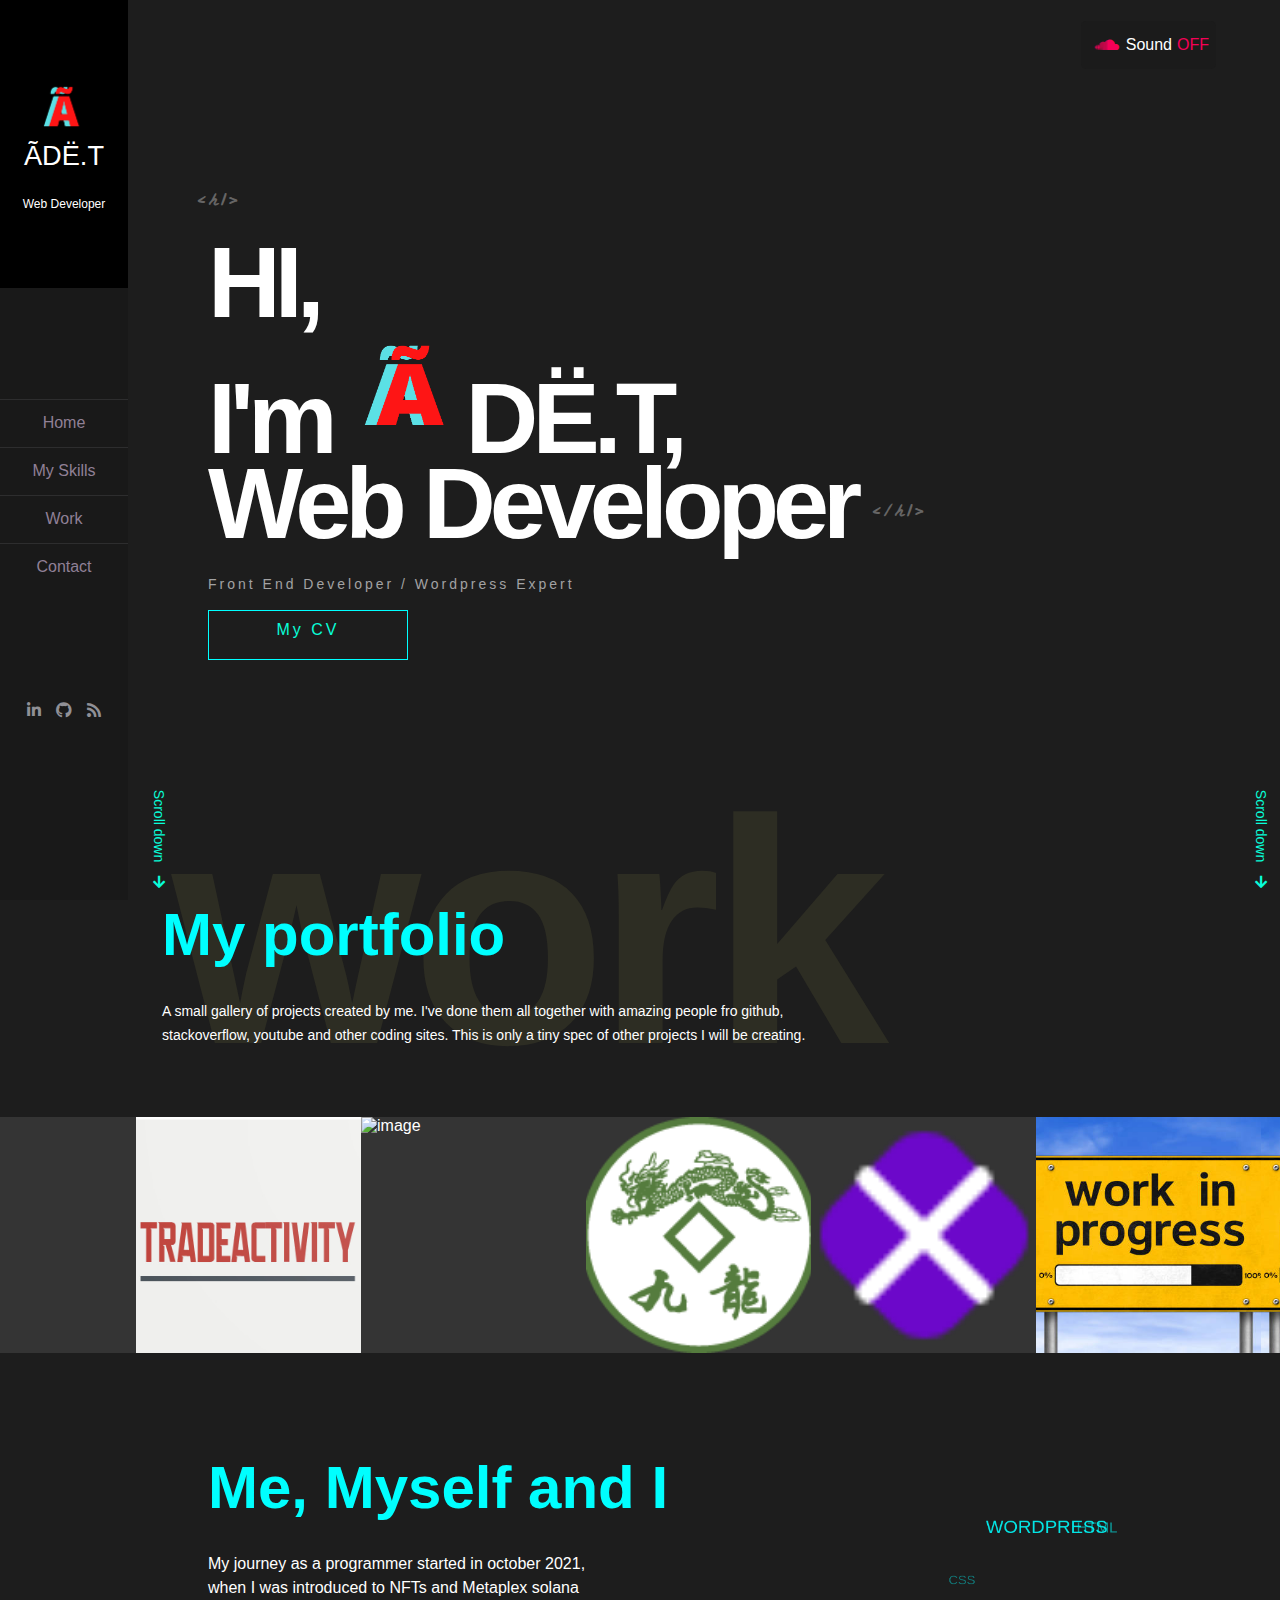
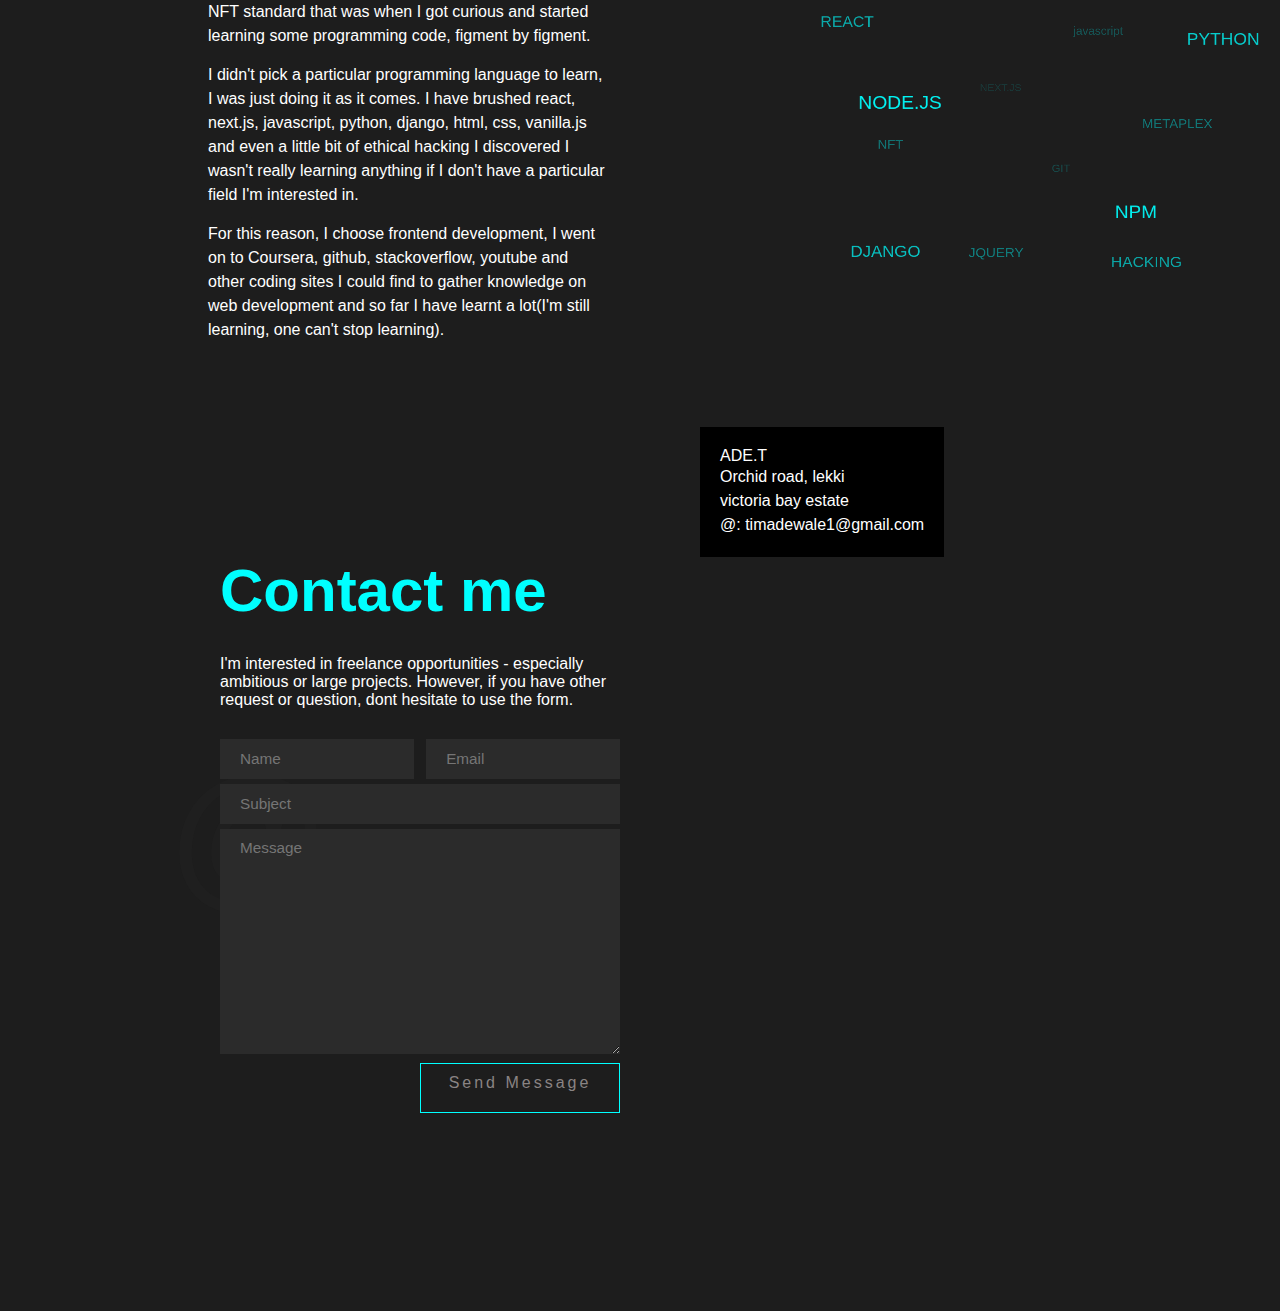
==== commit 07ed10d9: "update" ====
--- a/Create_jack-Portfolio/index.html
+++ b/Create_jack-Portfolio/index.html
@@ -41,7 +41,7 @@
             <a href="#">Home</a>
             <a href="#section-about">My Skills</a>
             <a href="#section-work">Work</a>
-            <a href="#section-blog">Blog</a>
+            <!-- <a href="#section-blog">Blog</a> -->
             <a href="#contact-section">Contact</a>
         </nav>
         <ul class="social-icons">
@@ -101,11 +101,11 @@
             <p>A small gallery of projects created by me.
                 I've done them all together with amazing people fro  github, stackoverflow, youtube and other coding sites.
                 This is only a tiny spec of other projects I will be creating.
-                <br>
-                Interested to see some more? Visit <a href="#" class="me">my work</a> page
+                <!-- <br>
+                Interested to see some more? Visit <a href="#" class="me">my work</a> page -->
             </p>
         </div>
-        <a href="#" class="contact-button">
+        <!-- <a href="#" class="contact-button">
             <div>
                 <span class="bg"></span>
                 <span class="base"></span>
@@ -113,7 +113,7 @@
                     See More!
                 </span>
             </div>
-        </a>
+        </a> -->
     </div>
     <div class="fake-big-2">work</div>
    </section>
@@ -143,9 +143,9 @@
         </li>
         <li>
             <div class="magic-wall_item lazyload">
-                <img src="istockphoto-1317820316-612x612.jpg" alt="image">
-                <div class="hovercontent"></div>
-                <a href="#" class="colorbox"></a>
+                <img src="pharmacy/logo.png" alt="image">
+                <div class="hovercontent"></div>
+                <a href="pharmacy/pharmacy.html" target="_blank" class="colorbox"></a>
             </div>
         </li>
         <li>
@@ -236,7 +236,7 @@
         </div>
     </div>
 </section>
-<section id="section-blog" class="section-blog">
+<!-- <section id="section-blog" class="section-blog">
 <div class="fake-big-2">Blog</div>
 <div class="blog-articles">
 
@@ -359,7 +359,7 @@
 </article>
 
 </div>
-</section>
+</section> -->
 
 <section id="contact-section">
 <div class="contact-section contact-wrapper">
@@ -375,7 +375,7 @@
         </div>
             <div class="form-input-wrapper">
                 <div class="form-input-group">
-                    <input type="text" placeholder="Name" name="name">
+                    <input type="text" placeholder="Name" name="name" class="name">
                     <span></span>
                 </div>
                 <div class="form-input-group">
